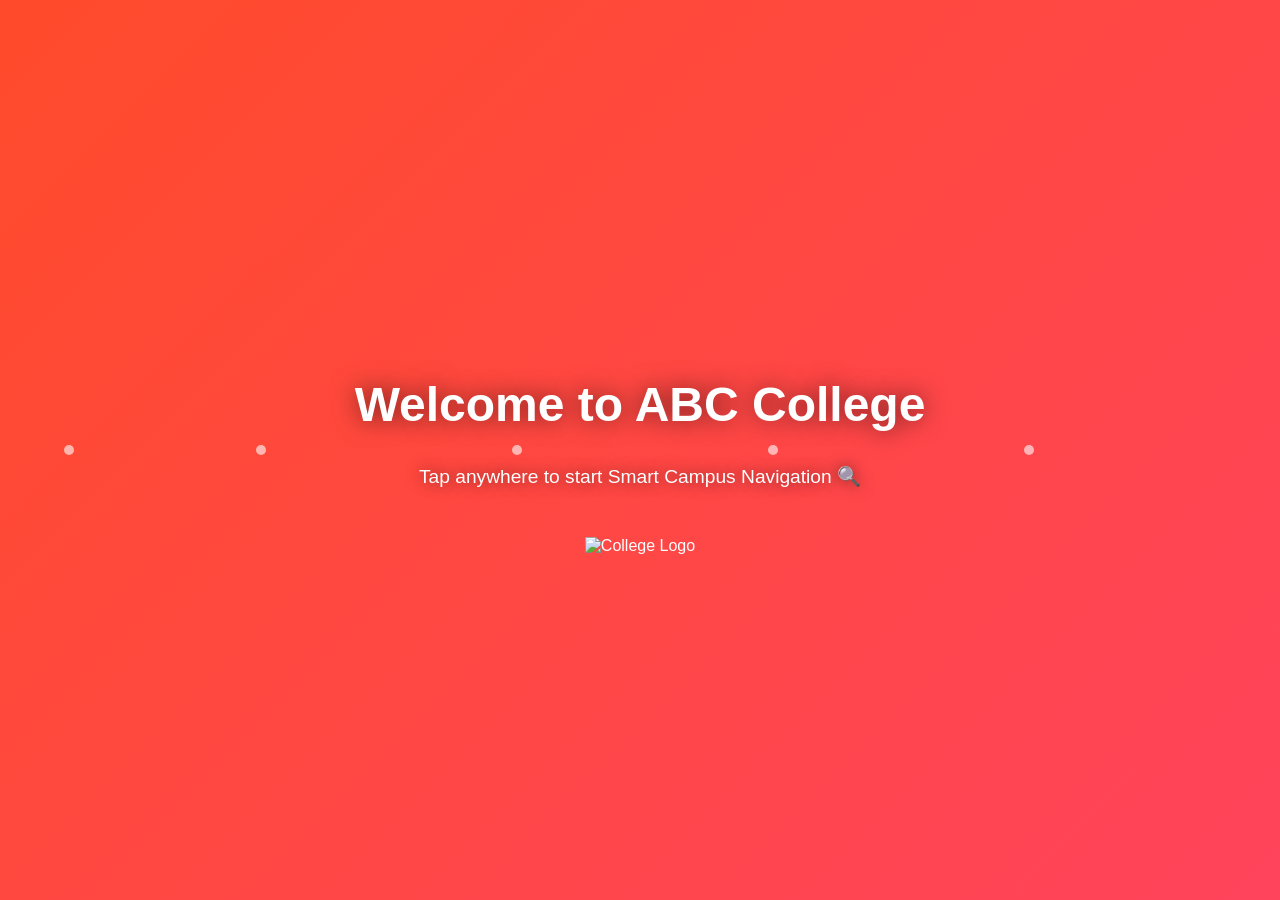
==== templates/landing.html @ f4fcebc5 "Smart Campus Project" ====
<!DOCTYPE html>
<html>
<head>
    <title>Welcome to Smart Campus</title>
    <meta name="viewport" content="width=device-width, initial-scale=1.0">
    <style>
        body {
            margin:0;
            padding:0;
            font-family: Arial, sans-serif;
            height: 100vh;
            overflow: hidden;
            cursor: pointer;
            display: flex;
            justify-content: center;
            align-items: center;
            text-align: center;
            color: white;
            background: linear-gradient(-45deg, #1c92d2, #6dd5ed, #ff416c, #ff4b2b);
            background-size: 400% 400%;
            animation: bgMove 15s ease infinite;
        }

        /* 🔹 Text animations */
        h1 {
            font-size: 3em;
            text-shadow: 0 0 25px rgba(0,0,0,0.6);
            animation: fadeIn 2s ease forwards;
        }

        p {
            font-size: 1.2em;
            margin-top: 20px;
            text-shadow: 0 0 15px rgba(0,0,0,0.6);
            opacity:0;
            animation: fadeIn 2s 0.7s ease forwards;
        }

        /* 🔹 Logo bounce + glow */
        img {
            width: 150px;
            margin-top: 30px;
            animation: bounce 2s infinite, glow 2s alternate infinite;
        }

        @keyframes bgMove {
            0% {background-position:0% 50%;}
            50% {background-position:100% 50%;}
            100% {background-position:0% 50%;}
        }

        @keyframes fadeIn {
            from {opacity:0; transform:translateY(50px);}
            to {opacity:1; transform:translateY(0);}
        }

        @keyframes bounce {
            0%, 100% {transform: translateY(0);}
            50% {transform: translateY(-20px);}
        }

        @keyframes glow {
            0% {filter: drop-shadow(0 0 5px #fff);}
            50% {filter: drop-shadow(0 0 25px #ff4b2b);}
            100% {filter: drop-shadow(0 0 5px #fff);}
        }

        /* 🔹 Floating particles */
        .particle {
            position: absolute;
            width: 10px;
            height: 10px;
            background: white;
            border-radius: 50%;
            opacity:0.6;
            animation: floatUp linear infinite;
        }

        @keyframes floatUp {
            0% {transform: translateY(100vh);}
            100% {transform: translateY(-50px);}
        }
    </style>
</head>
<body onclick="goToSearch()">

    <!-- Welcome text + logo -->
    <div>
        <h1>Welcome to ABC College</h1>
        <p>Tap anywhere to start Smart Campus Navigation 🔍</p>
        <img src="{{ url_for('static', filename='college_logo.png') }}" alt="College Logo">
    </div>

    <!-- Floating particles -->
    <div class="particle" style="left:5%; animation-duration:6s;"></div>
    <div class="particle" style="left:20%; animation-duration:8s;"></div>
    <div class="particle" style="left:40%; animation-duration:7s;"></div>
    <div class="particle" style="left:60%; animation-duration:5s;"></div>
    <div class="particle" style="left:80%; animation-duration:9s;"></div>

    <script>
        // 🔔 Alert on page load
        alert("Welcome to Smart Campus Navigation!");

        // Click anywhere → search page
        function goToSearch(){
            window.location.href = "/searchpage";
        }
    </script>
</body>
</html>
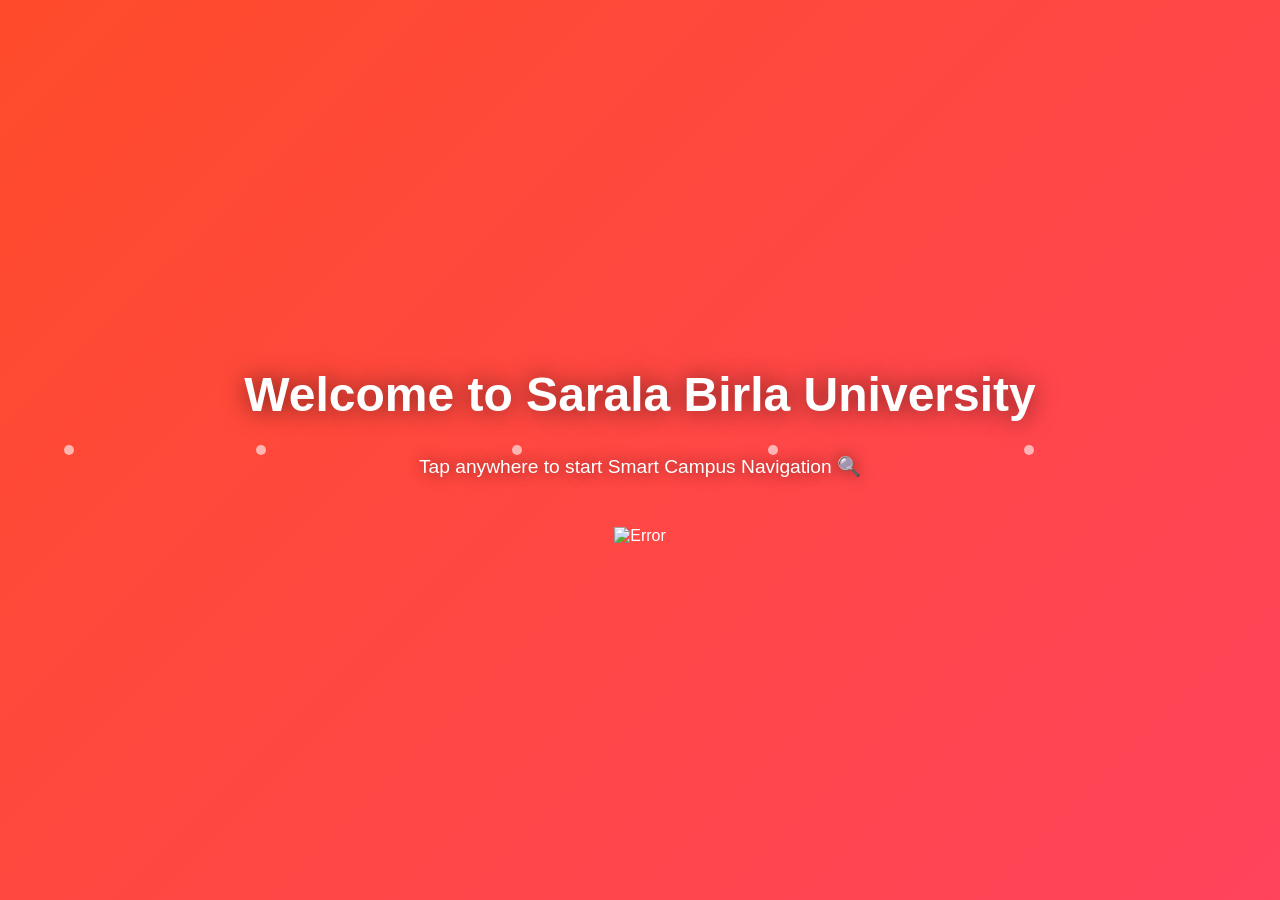
==== commit 216e22eb: "update welcome message/college name" ====
--- a/templates/landing.html
+++ b/templates/landing.html
@@ -86,9 +86,10 @@
 
     <!-- Welcome text + logo -->
     <div>
-        <h1>Welcome to ABC College</h1>
+        <h1>Welcome to Sarala Birla University</h1>
         <p>Tap anywhere to start Smart Campus Navigation 🔍</p>
-        <img src="{{ url_for('static', filename='college_logo.png') }}" alt="College Logo">
+        <img src="{{ url_for('static', filename='logo.png') }}" alt="Error" style="width:120px; height:auto; margin-bottom:20px;">
+
     </div>
 
     <!-- Floating particles -->
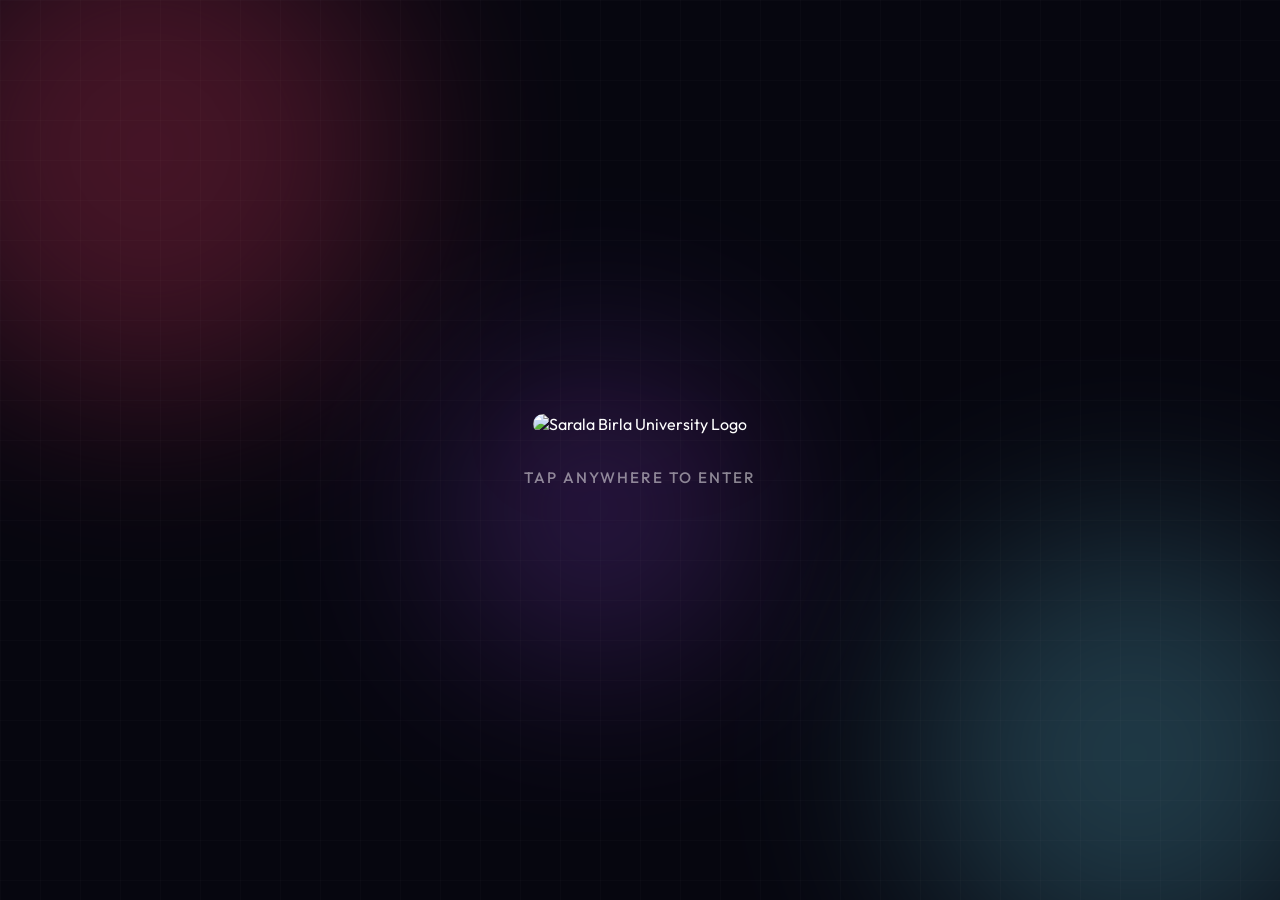
==== commit 4f9894d9: "initial commit" ====
--- a/templates/landing.html
+++ b/templates/landing.html
@@ -1,112 +1,142 @@
 <!DOCTYPE html>
-<html>
+<html lang="en">
 <head>
-    <title>Welcome to Smart Campus</title>
+    <meta charset="UTF-8">
     <meta name="viewport" content="width=device-width, initial-scale=1.0">
+    <title>Sarala Birla University — Smart Campus</title>
+    <link href="https://fonts.googleapis.com/css2?family=Outfit:wght@300;400;600&display=swap" rel="stylesheet">
     <style>
+        *, *::before, *::after {
+            box-sizing: border-box;
+            margin: 0;
+            padding: 0;
+        }
         body {
-            margin:0;
-            padding:0;
-            font-family: Arial, sans-serif;
+            font-family: 'Outfit', sans-serif;
+            background: #06060f;
             height: 100vh;
-            overflow: hidden;
-            cursor: pointer;
             display: flex;
+            flex-direction: column;
             justify-content: center;
             align-items: center;
-            text-align: center;
-            color: white;
-            background: linear-gradient(-45deg, #1c92d2, #6dd5ed, #ff416c, #ff4b2b);
-            background-size: 400% 400%;
-            animation: bgMove 15s ease infinite;
+            cursor: pointer;
+            overflow: hidden;
+            position: relative;
+            color: #fff;
         }
 
-        /* 🔹 Text animations */
-        h1 {
-            font-size: 3em;
-            text-shadow: 0 0 25px rgba(0,0,0,0.6);
-            animation: fadeIn 2s ease forwards;
+        /* ── DYNAMIC GLOW BACKDROP ── */
+        .glow-canvas {
+            position: absolute;
+            inset: 0;
+            z-index: 0;
+            overflow: hidden;
+            pointer-events: none;
+        }
+        .glow {
+            position: absolute;
+            border-radius: 50%;
+            filter: blur(100px);
+            opacity: 0.25;
+            animation: float 14s ease-in-out infinite;
+        }
+        .g1 { width: 500px; height: 500px; background: #ff416c; top: -100px; left: -100px; }
+        .g2 { width: 450px; height: 450px; background: #6dd5ed; bottom: -80px; right: -80px; animation-delay: -4s; }
+        .g3 { width: 300px; height: 300px; background: #a855f7; top: 40%; left: 35%; animation-delay: -8s; }
+        @keyframes float {
+            0%, 100% { transform: translate(0,0) scale(1); }
+            50% { transform: translate(30px,-20px) scale(1.05); }
         }
 
-        p {
-            font-size: 1.2em;
-            margin-top: 20px;
-            text-shadow: 0 0 15px rgba(0,0,0,0.6);
-            opacity:0;
-            animation: fadeIn 2s 0.7s ease forwards;
+        .grid-overlay {
+            position: absolute;
+            inset: 0;
+            z-index: 1;
+            pointer-events: none;
+            background-image: linear-gradient(rgba(255,255,255,0.015) 1px, transparent 1px),
+                              linear-gradient(90deg, rgba(255,255,255,0.015) 1px, transparent 1px);
+            background-size: 40px 40px;
         }
 
-        /* 🔹 Logo bounce + glow */
-        img {
-            width: 150px;
-            margin-top: 30px;
-            animation: bounce 2s infinite, glow 2s alternate infinite;
+        /* ── LOGO WRAPPER ── */
+        .logo-container {
+            position: relative;
+            z-index: 10;
+            display: flex;
+            flex-direction: column;
+            align-items: center;
+            justify-content: center;
+            text-align: center;
+            padding: 20px;
+            animation: fadeInUp 1.2s cubic-bezier(0.2, 0.8, 0.2, 1) both;
         }
 
-        @keyframes bgMove {
-            0% {background-position:0% 50%;}
-            50% {background-position:100% 50%;}
-            100% {background-position:0% 50%;}
+        .sbu-logo {
+            max-width: 280px;
+            height: auto;
+            border-radius: 20px;
+            filter: drop-shadow(0 15px 45px rgba(255, 65, 108, 0.3));
+            animation: pulseGlow 3s ease-in-out infinite;
+            margin-bottom: 24px;
+            transition: transform 0.3s cubic-bezier(0.2, 0.8, 0.2, 1);
         }
 
-        @keyframes fadeIn {
-            from {opacity:0; transform:translateY(50px);}
-            to {opacity:1; transform:translateY(0);}
+        body:hover .sbu-logo {
+            transform: scale(1.03);
+            filter: drop-shadow(0 20px 50px rgba(255, 65, 108, 0.45));
         }
 
-        @keyframes bounce {
-            0%, 100% {transform: translateY(0);}
-            50% {transform: translateY(-20px);}
+        @keyframes pulseGlow {
+            0%, 100% {
+                filter: drop-shadow(0 15px 45px rgba(255, 65, 108, 0.3));
+            }
+            50% {
+                filter: drop-shadow(0 20px 60px rgba(109, 213, 237, 0.45));
+            }
         }
 
-        @keyframes glow {
-            0% {filter: drop-shadow(0 0 5px #fff);}
-            50% {filter: drop-shadow(0 0 25px #ff4b2b);}
-            100% {filter: drop-shadow(0 0 5px #fff);}
+        .enter-txt {
+            font-size: 0.95rem;
+            color: rgba(255, 255, 255, 0.5);
+            font-weight: 500;
+            letter-spacing: 2px;
+            text-transform: uppercase;
+            margin-top: 10px;
+            animation: blink 2s infinite ease-in-out;
+            pointer-events: none;
         }
 
-        /* 🔹 Floating particles */
-        .particle {
-            position: absolute;
-            width: 10px;
-            height: 10px;
-            background: white;
-            border-radius: 50%;
-            opacity:0.6;
-            animation: floatUp linear infinite;
+        @keyframes blink {
+            0%, 100% { opacity: 0.4; }
+            50% { opacity: 1; }
         }
 
-        @keyframes floatUp {
-            0% {transform: translateY(100vh);}
-            100% {transform: translateY(-50px);}
+        @keyframes fadeInUp {
+            from {
+                opacity: 0;
+                transform: translateY(20px);
+            }
+            to {
+                opacity: 1;
+                transform: translateY(0);
+            }
         }
     </style>
 </head>
-<body onclick="goToSearch()">
+<body onclick="window.location.href='/searchpage'">
 
-    <!-- Welcome text + logo -->
-    <div>
-        <h1>Welcome to Sarala Birla University</h1>
-        <p>Tap anywhere to start Smart Campus Navigation 🔍</p>
-        <img src="{{ url_for('static', filename='logo.png') }}" alt="Error" style="width:120px; height:auto; margin-bottom:20px;">
+    <div class="glow-canvas">
+        <div class="glow g1"></div>
+        <div class="glow g2"></div>
+        <div class="glow g3"></div>
+    </div>
+    <div class="grid-overlay"></div>
 
+    <div class="logo-container">
+        <!-- Render SBU Logo from static folder -->
+        <img src="{{ url_for('static', filename='logo.png') }}" alt="Sarala Birla University Logo" class="sbu-logo">
+        <div class="enter-txt">Tap anywhere to enter</div>
     </div>
 
-    <!-- Floating particles -->
-    <div class="particle" style="left:5%; animation-duration:6s;"></div>
-    <div class="particle" style="left:20%; animation-duration:8s;"></div>
-    <div class="particle" style="left:40%; animation-duration:7s;"></div>
-    <div class="particle" style="left:60%; animation-duration:5s;"></div>
-    <div class="particle" style="left:80%; animation-duration:9s;"></div>
-
-    <script>
-        // 🔔 Alert on page load
-        alert("Welcome to Smart Campus Navigation!");
-
-        // Click anywhere → search page
-        function goToSearch(){
-            window.location.href = "/searchpage";
-        }
-    </script>
 </body>
 </html>
